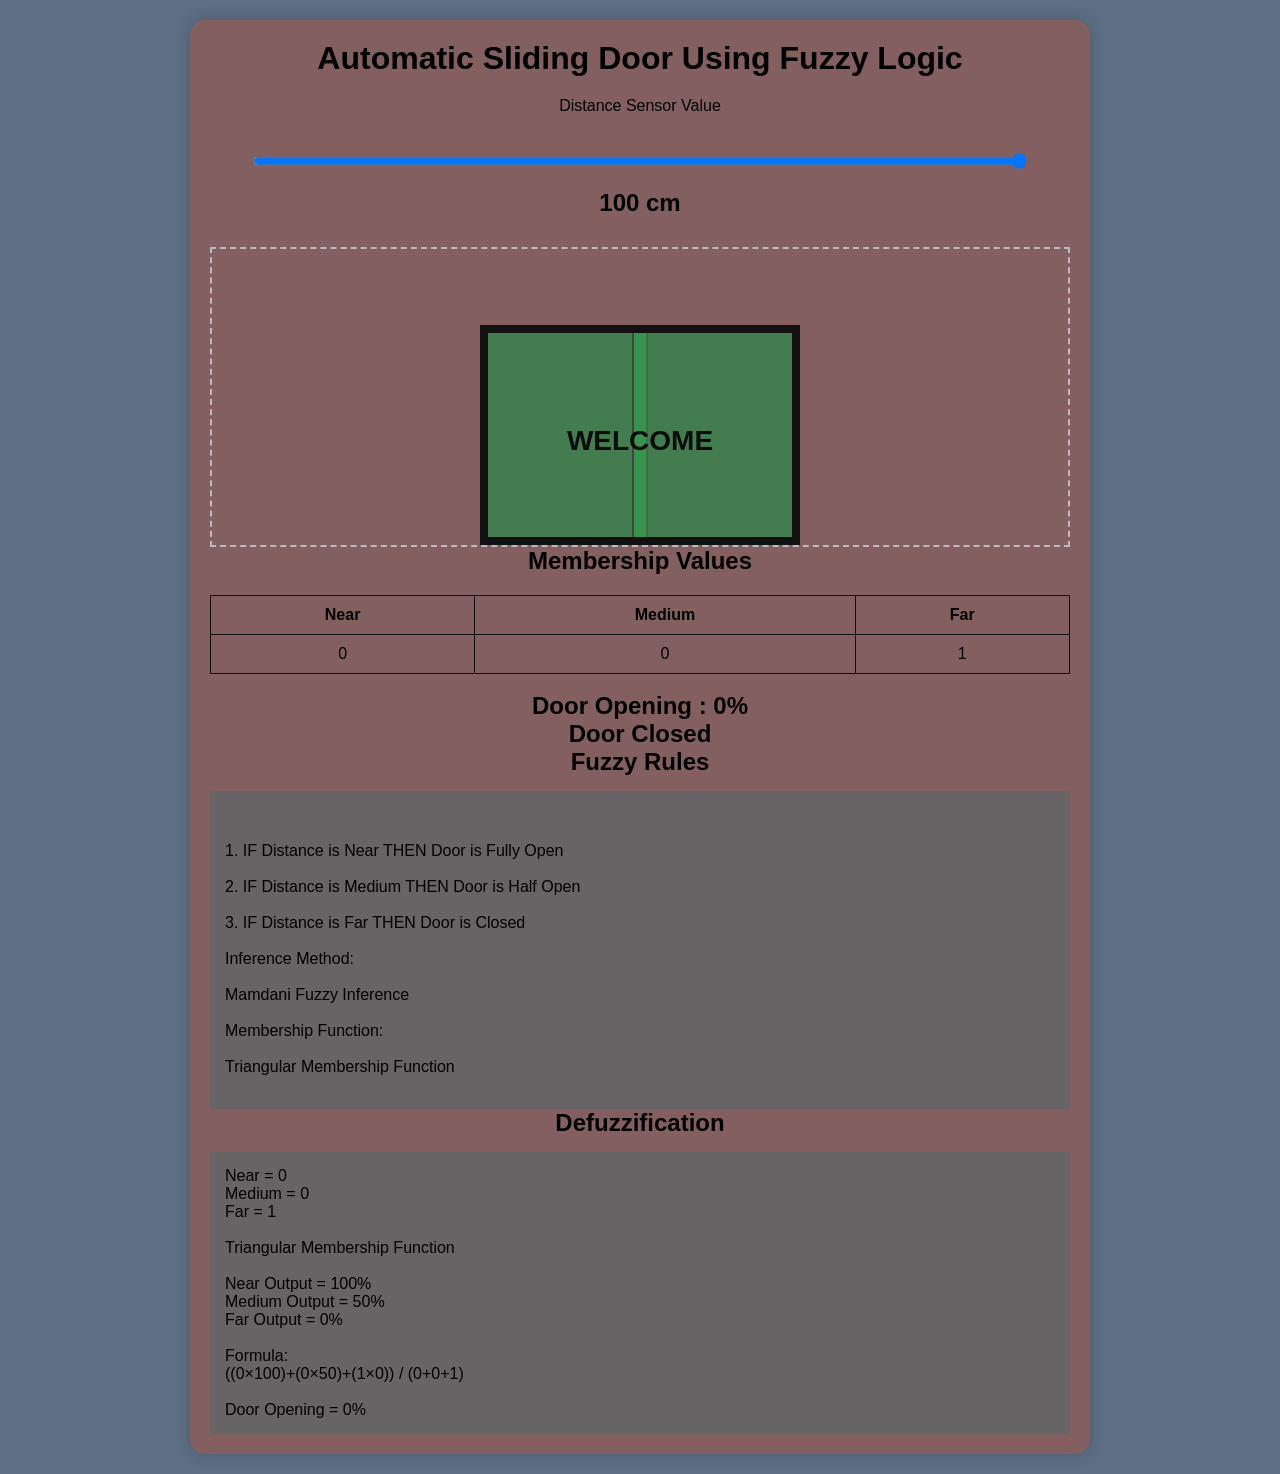
==== Fuzzy/index.html @ 792d1a53 "pede nayan" ====
<!doctype html> 
<html lang="en"> 
  <head> 
    <meta charset="UTF-8" /> 
    <meta name="viewport" content="width=device-width, initial-scale=1.0" /> 
 
    <title>Automatic Sliding Door </title> 

    <link rel="stylesheet" href="style.css">
  </head> 
  
  <body> 
    <div class="container"> 
      <h1>Automatic Sliding Door Using Fuzzy Logic</h1> 
 
      <div class="controls"> 
        <label> Distance Sensor Value </label> 
 
        <br/><br/> 
 
        <input type="range" id="distance" min="0" max="100" value="100" /> 
 
        <h2 id="distanceValue">100 cm</h2> 
      </div> 
 
      <div class="simulation"> 
        <div class="doorFrame"> 
          <div id="leftDoor"></div> 
 
          <div id="rightDoor"></div> 
 
          <div class="welcome">WELCOME</div> 
        </div> 
      </div> 
 
      <h2>Membership Values</h2> 
 
      <table> 
        <tr> 
          <th>Near</th> 
 
          <th>Medium</th> 
 
          <th>Far</th> 
        </tr> 
 
        <tr> 
          <td id="near">0.00</td> 
 
          <td id="medium">0.00</td> 
 
          <td id="far">0.00</td> 
        </tr> 
      </table> 
 
      <br/> 
 
      <h2 id="opening">Door Opening : 0%</h2> 
 
      <h2 id="status">Door Closed</h2> 
 
      <h2>Fuzzy Rules</h2> 
 
      <pre> 
 
1. IF Distance is Near THEN Door is Fully Open 
 
2. IF Distance is Medium THEN Door is Half Open 
 
3. IF Distance is Far THEN Door is Closed 
 
Inference Method: 
 
Mamdani Fuzzy Inference 
 
Membership Function: 
 
Triangular Membership Function 
 
</pre> 
 
      <h2>Defuzzification</h2> 
 
      <pre id="formula"> 
 
Waiting... 
 
</pre> 
    </div> 

    <script src="script.js"></script>
  </body> 
</html>
---- Fuzzy/style.css ----
* { 
  margin: 0; 
  padding: 0; 
  box-sizing: border-box; 
  font-family: Arial, sans-serif; 
} 

body { 
  background: #5c6f83; 
  padding: 20px; 
} 

.container { 
  max-width: 900px; 
  margin: auto; 
  background: rgb(131, 95, 95); 
  padding: 20px; 
  border-radius: 15px; 
  box-shadow: 0 0 15px rgba(0, 0, 0, 0.2); 
} 

h1, 
h2 { 
  text-align: center; 
} 

.controls { 
  text-align: center; 
  margin-top: 20px; 
} 

input[type="range"] { 
  width: 90%; 
  margin: 20px; 
} 

.simulation { 
  position: relative; 
  width: 100%; 
  height: 300px; 
  margin-top: 30px; 
  border: 2px dashed #bbb; 
} 

.doorFrame { 
  position: absolute; 
  left: 50%; 
  bottom: 0; 
  transform: translateX(-50%); 

  width: 320px; 
  height: 220px; 

  border: 8px solid #111111; 
  background: #585656; 

  overflow: hidden; 
} 

.welcome { 
  position: absolute; 
  width: 100%; 
  top: 45%; 

  text-align: center; 

  font-size: 28px; 
  font-weight: bold; 

  color: #0c0c0c; 
} 

#leftDoor { 
  position: absolute; 

  left: 0; 
  top: 0; 

  width: 160px; 
  height: 220px; 

  background: rgba(44, 173, 72, 0.45); 

  border-right: 2px solid #444; 

  transition: 0.5s; 
} 

#rightDoor { 
  position: absolute; 

  right: 0; 
  top: 0; 

  width: 160px; 
  height: 220px; 

  background: rgba(44, 173, 72, 0.45); 

  border-left: 2px solid #444; 

  transition: 0.5s; 
} 

table { 
  width: 100%; 
  margin-top: 20px; 

  border-collapse: collapse; 
} 

th, 
td { 
  border: 1px solid #111010; 

  padding: 10px; 

  text-align: center; 
} 

pre { 
  background: #666464; 

  padding: 15px; 

  margin-top: 15px; 

  white-space: pre-wrap; 
}
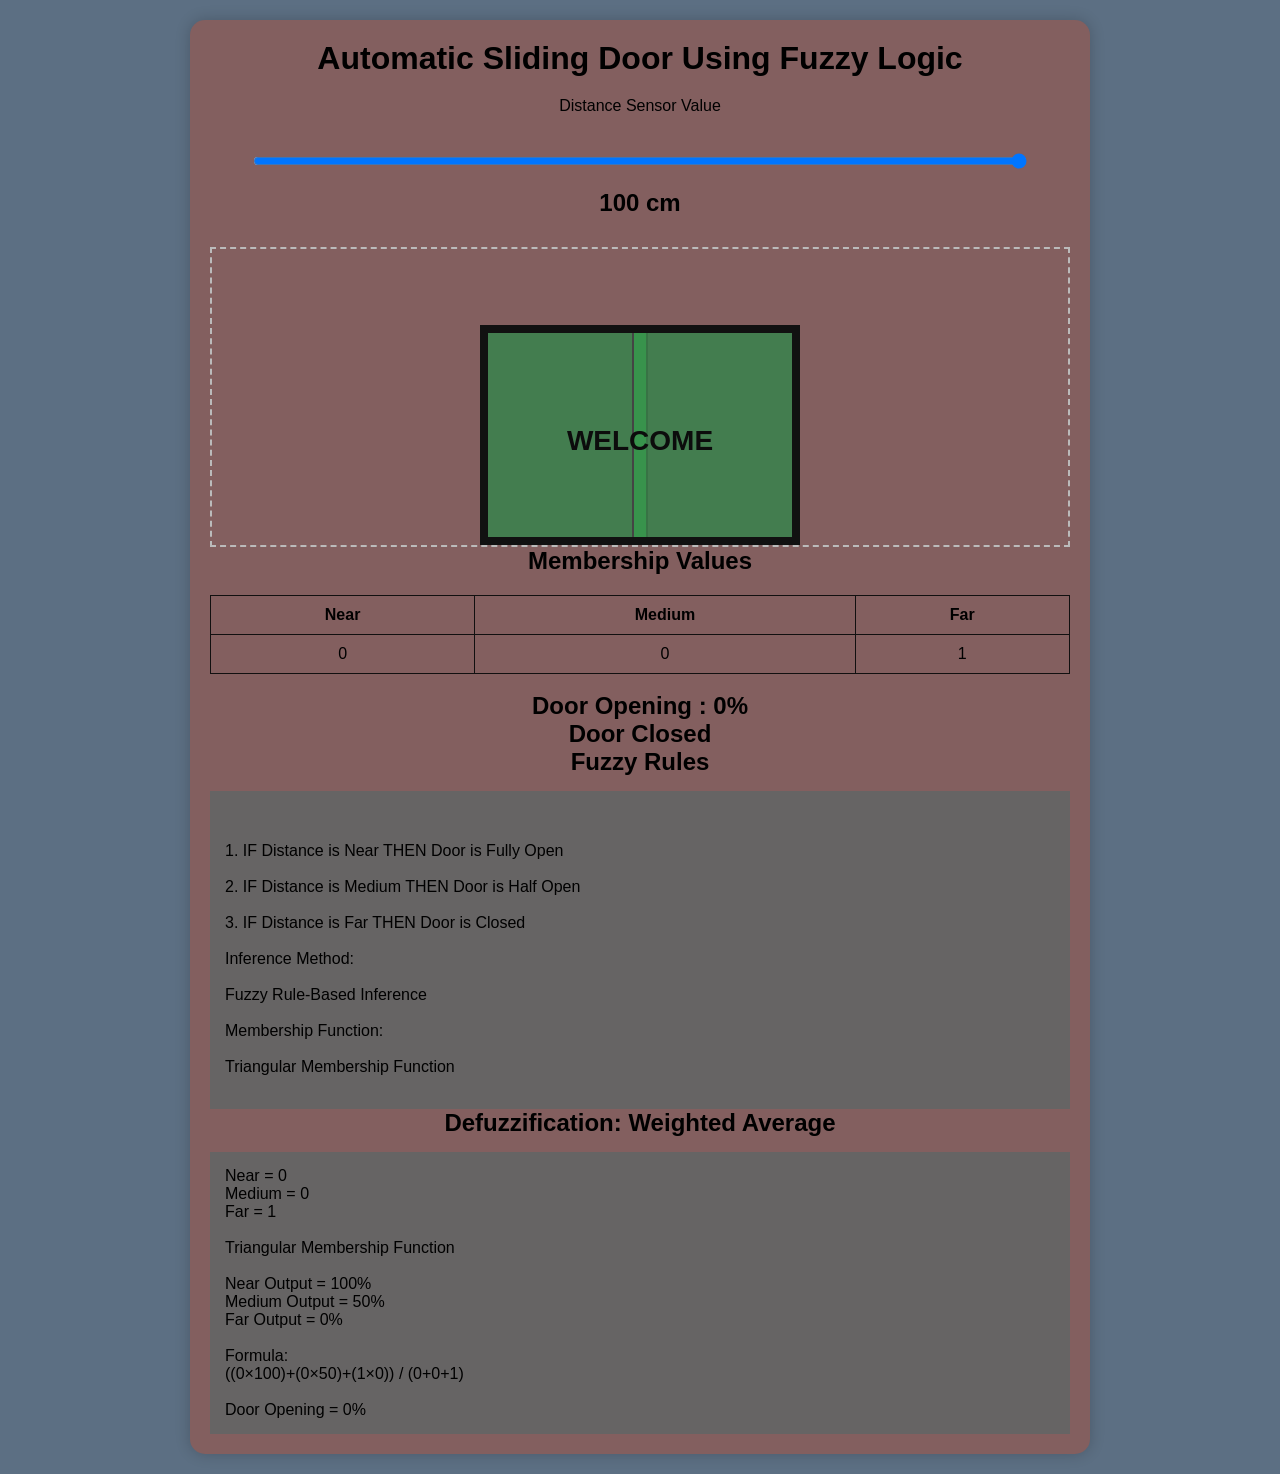
==== commit 9d7c4f6f: "fianal na pede nato" ====
--- a/Fuzzy/index.html
+++ b/Fuzzy/index.html
@@ -38,17 +38,13 @@
       <table> 
         <tr> 
           <th>Near</th> 
- 
           <th>Medium</th> 
- 
           <th>Far</th> 
         </tr> 
  
         <tr> 
           <td id="near">0.00</td> 
- 
           <td id="medium">0.00</td> 
- 
           <td id="far">0.00</td> 
         </tr> 
       </table> 
@@ -62,28 +58,28 @@
       <h2>Fuzzy Rules</h2> 
  
       <pre> 
- 
+
 1. IF Distance is Near THEN Door is Fully Open 
- 
+
 2. IF Distance is Medium THEN Door is Half Open 
- 
+
 3. IF Distance is Far THEN Door is Closed 
- 
+
 Inference Method: 
- 
-Mamdani Fuzzy Inference 
- 
+
+Fuzzy Rule-Based Inference 
+
 Membership Function: 
- 
+
 Triangular Membership Function 
  
 </pre> 
  
-      <h2>Defuzzification</h2> 
+      <h2>Defuzzification: Weighted Average</h2> 
  
       <pre id="formula"> 
- 
-Waiting... 
+
+Weighted Average Defuzzification 
  
 </pre> 
     </div> 
